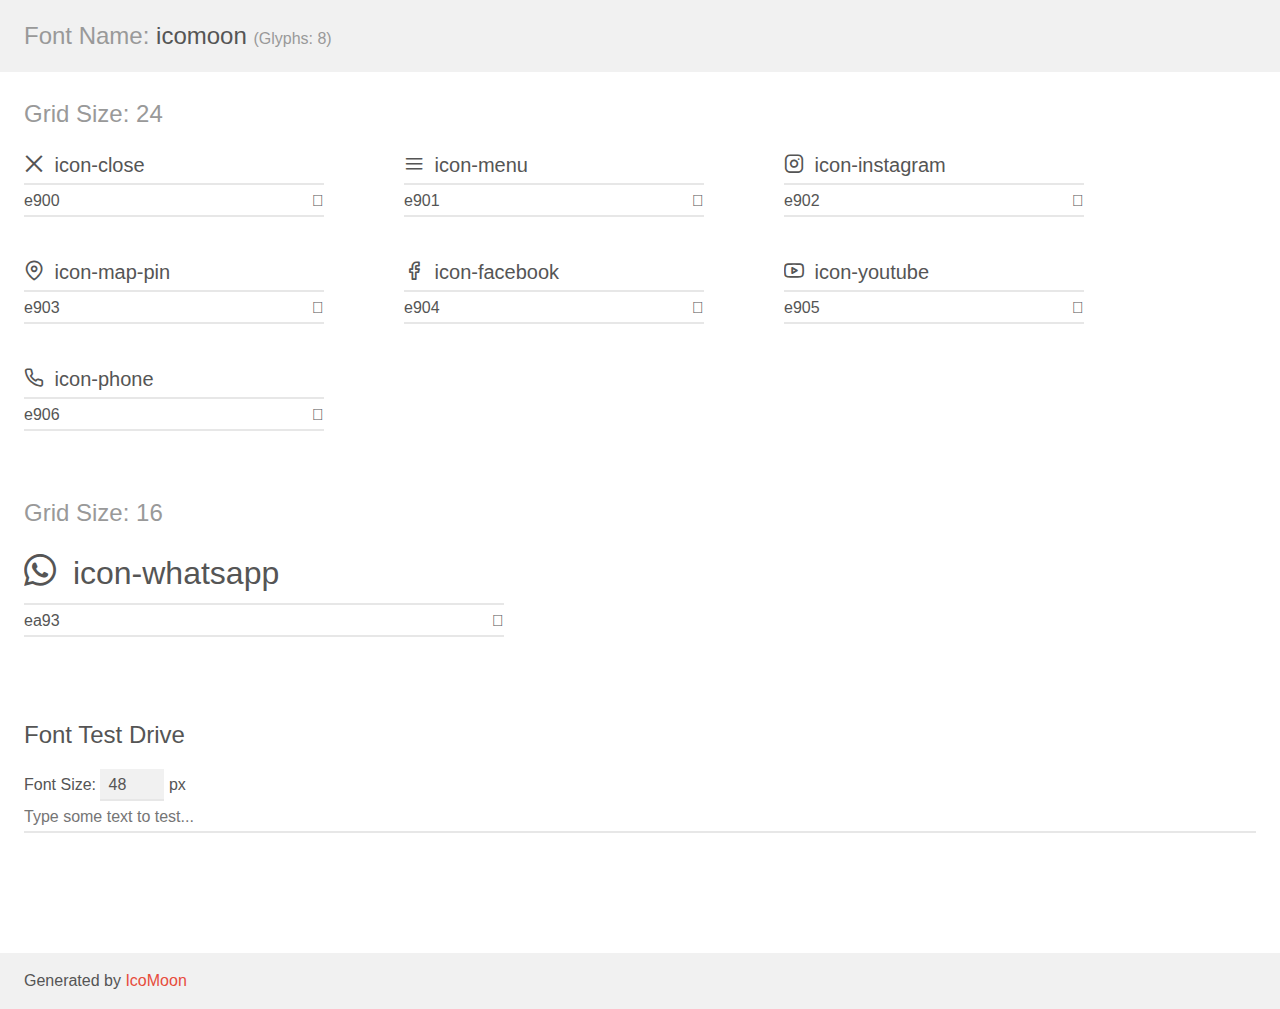
==== assets/icons/demo.html @ 8f3da3d9 "0" ====
<!doctype html>
<html>
<head>
    <meta charset="utf-8">
    <title>IcoMoon Demo</title>
    <meta name="description" content="An Icon Font Generated By IcoMoon.io">
    <meta name="viewport" content="width=device-width, initial-scale=1">
    <link rel="stylesheet" href="demo-files/demo.css">
    <link rel="stylesheet" href="style.css"></head>
<body>
    <div class="bgc1 clearfix">
        <h1 class="mhmm mvm"><span class="fgc1">Font Name:</span> icomoon <small class="fgc1">(Glyphs:&nbsp;8)</small></h1>
    </div>
    <div class="clearfix mhl ptl">
        <h1 class="mvm mtn fgc1">Grid Size: 24</h1>
        <div class="glyph fs1">
            <div class="clearfix bshadow0 pbs">
                <span class="icon-close"></span>
                <span class="mls"> icon-close</span>
            </div>
            <fieldset class="fs0 size1of1 clearfix hidden-false">
                <input type="text" readonly value="e900" class="unit size1of2" />
                <input type="text" maxlength="1" readonly value="&#xe900;" class="unitRight size1of2 talign-right" />
            </fieldset>
            <div class="fs0 bshadow0 clearfix hidden-true">
                <span class="unit pvs fgc1">liga: </span>
                <input type="text" readonly value="" class="liga unitRight" />
            </div>
        </div>
        <div class="glyph fs1">
            <div class="clearfix bshadow0 pbs">
                <span class="icon-menu"></span>
                <span class="mls"> icon-menu</span>
            </div>
            <fieldset class="fs0 size1of1 clearfix hidden-false">
                <input type="text" readonly value="e901" class="unit size1of2" />
                <input type="text" maxlength="1" readonly value="&#xe901;" class="unitRight size1of2 talign-right" />
            </fieldset>
            <div class="fs0 bshadow0 clearfix hidden-true">
                <span class="unit pvs fgc1">liga: </span>
                <input type="text" readonly value="" class="liga unitRight" />
            </div>
        </div>
        <div class="glyph fs1">
            <div class="clearfix bshadow0 pbs">
                <span class="icon-instagram"></span>
                <span class="mls"> icon-instagram</span>
            </div>
            <fieldset class="fs0 size1of1 clearfix hidden-false">
                <input type="text" readonly value="e902" class="unit size1of2" />
                <input type="text" maxlength="1" readonly value="&#xe902;" class="unitRight size1of2 talign-right" />
            </fieldset>
            <div class="fs0 bshadow0 clearfix hidden-true">
                <span class="unit pvs fgc1">liga: </span>
                <input type="text" readonly value="" class="liga unitRight" />
            </div>
        </div>
        <div class="glyph fs1">
            <div class="clearfix bshadow0 pbs">
                <span class="icon-map-pin"></span>
                <span class="mls"> icon-map-pin</span>
            </div>
            <fieldset class="fs0 size1of1 clearfix hidden-false">
                <input type="text" readonly value="e903" class="unit size1of2" />
                <input type="text" maxlength="1" readonly value="&#xe903;" class="unitRight size1of2 talign-right" />
            </fieldset>
            <div class="fs0 bshadow0 clearfix hidden-true">
                <span class="unit pvs fgc1">liga: </span>
                <input type="text" readonly value="" class="liga unitRight" />
            </div>
        </div>
        <div class="glyph fs1">
            <div class="clearfix bshadow0 pbs">
                <span class="icon-facebook"></span>
                <span class="mls"> icon-facebook</span>
            </div>
            <fieldset class="fs0 size1of1 clearfix hidden-false">
                <input type="text" readonly value="e904" class="unit size1of2" />
                <input type="text" maxlength="1" readonly value="&#xe904;" class="unitRight size1of2 talign-right" />
            </fieldset>
            <div class="fs0 bshadow0 clearfix hidden-true">
                <span class="unit pvs fgc1">liga: </span>
                <input type="text" readonly value="" class="liga unitRight" />
            </div>
        </div>
        <div class="glyph fs1">
            <div class="clearfix bshadow0 pbs">
                <span class="icon-youtube"></span>
                <span class="mls"> icon-youtube</span>
            </div>
            <fieldset class="fs0 size1of1 clearfix hidden-false">
                <input type="text" readonly value="e905" class="unit size1of2" />
                <input type="text" maxlength="1" readonly value="&#xe905;" class="unitRight size1of2 talign-right" />
            </fieldset>
            <div class="fs0 bshadow0 clearfix hidden-true">
                <span class="unit pvs fgc1">liga: </span>
                <input type="text" readonly value="" class="liga unitRight" />
            </div>
        </div>
        <div class="glyph fs1">
            <div class="clearfix bshadow0 pbs">
                <span class="icon-phone"></span>
                <span class="mls"> icon-phone</span>
            </div>
            <fieldset class="fs0 size1of1 clearfix hidden-false">
                <input type="text" readonly value="e906" class="unit size1of2" />
                <input type="text" maxlength="1" readonly value="&#xe906;" class="unitRight size1of2 talign-right" />
            </fieldset>
            <div class="fs0 bshadow0 clearfix hidden-true">
                <span class="unit pvs fgc1">liga: </span>
                <input type="text" readonly value="" class="liga unitRight" />
            </div>
        </div>
    </div>
    <div class="clearfix mhl ptl">
        <h1 class="mvm mtn fgc1">Grid Size: 16</h1>
        <div class="glyph fs2">
            <div class="clearfix bshadow0 pbs">
                <span class="icon-whatsapp"></span>
                <span class="mls"> icon-whatsapp</span>
            </div>
            <fieldset class="fs0 size1of1 clearfix hidden-false">
                <input type="text" readonly value="ea93" class="unit size1of2" />
                <input type="text" maxlength="1" readonly value="&#xea93;" class="unitRight size1of2 talign-right" />
            </fieldset>
            <div class="fs0 bshadow0 clearfix hidden-true">
                <span class="unit pvs fgc1">liga: </span>
                <input type="text" readonly value="whatsapp, brand13" class="liga unitRight" />
            </div>
        </div>
    </div>

    <!--[if gt IE 8]><!-->
    <div class="mhl clearfix mbl">
        <h1>Font Test Drive</h1>
        <label>
            Font Size: <input id="fontSize" type="number" class="textbox0 mbm"
            min="8" value="48" />
            px
        </label>
        <input id="testText" type="text" class="phl size1of1 mvl"
        placeholder="Type some text to test..." value=""/>
        <div id="testDrive" class="icon-" style="font-family: icomoon">&nbsp;
        </div>
    </div>
    <!--<![endif]-->
    <div class="bgc1 clearfix">
        <p class="mhl">Generated by <a href="https://icomoon.io/app">IcoMoon</a></p>
    </div>

    <script src="demo-files/demo.js"></script>
</body>
</html>
---- assets/icons/demo-files/demo.css ----
body {
  padding: 0;
  margin: 0;
  font-family: sans-serif;
  font-size: 1em;
  line-height: 1.5;
  color: #555;
  background: #fff;
}
h1 {
  font-size: 1.5em;
  font-weight: normal;
}
small {
  font-size: .66666667em;
}
a {
  color: #e74c3c;
  text-decoration: none;
}
a:hover, a:focus {
  box-shadow: 0 1px #e74c3c;
}
.bshadow0, input {
  box-shadow: inset 0 -2px #e7e7e7;
}
input:hover {
  box-shadow: inset 0 -2px #ccc;
}
input, fieldset {
  font-family: sans-serif;
  font-size: 1em;
  margin: 0;
  padding: 0;
  border: 0;
}
input {
  color: inherit;
  line-height: 1.5;
  height: 1.5em;
  padding: .25em 0;
}
input:focus {
  outline: none;
  box-shadow: inset 0 -2px #449fdb;
}
.glyph {
  font-size: 16px;
  width: 15em;
  padding-bottom: 1em;
  margin-right: 4em;
  margin-bottom: 1em;
  float: left;
  overflow: hidden;
}
.liga {
  width: 80%;
  width: calc(100% - 2.5em);
}
.talign-right {
  text-align: right;
}
.talign-center {
  text-align: center;
}
.bgc1 {
  background: #f1f1f1;
}
.fgc1 {
  color: #999;
}
.fgc0 {
  color: #000;
}
p {
  margin-top: 1em;
  margin-bottom: 1em;
}
.mvm {
  margin-top: .75em;
  margin-bottom: .75em;
}
.mtn {
  margin-top: 0;
}
.mtl, .mal {
  margin-top: 1.5em;
}
.mbl, .mal {
  margin-bottom: 1.5em;
}
.mal, .mhl {
  margin-left: 1.5em;
  margin-right: 1.5em;
}
.mhmm {
  margin-left: 1em;
  margin-right: 1em;
}
.mls {
  margin-left: .25em;
}
.ptl {
  padding-top: 1.5em;
}
.pbs, .pvs {
  padding-bottom: .25em;
}
.pvs, .pts {
  padding-top: .25em;
}
.unit {
  float: left;
}
.unitRight {
  float: right;
}
.size1of2 {
  width: 50%;
}
.size1of1 {
  width: 100%;
}
.clearfix:before, .clearfix:after {
  content: " ";
  display: table;
}
.clearfix:after {
  clear: both;
}
.hidden-true {
  display: none;
}
.textbox0 {
  width: 3em;
  background: #f1f1f1;
  padding: .25em .5em;
  line-height: 1.5;
  height: 1.5em;
}
#testDrive {
  display: block;
  padding-top: 24px;
  line-height: 1.5;
}
.fs0 {
  font-size: 16px;
}
.fs1 {
  font-size: 20px;
}
.fs2 {
  font-size: 32px;
}
---- assets/icons/style.css ----
@font-face {
  font-family: 'icomoon';
  src:  url('fonts/icomoon.eot?rz3uo7');
  src:  url('fonts/icomoon.eot?rz3uo7#iefix') format('embedded-opentype'),
    url('fonts/icomoon.ttf?rz3uo7') format('truetype'),
    url('fonts/icomoon.woff?rz3uo7') format('woff'),
    url('fonts/icomoon.svg?rz3uo7#icomoon') format('svg');
  font-weight: normal;
  font-style: normal;
  font-display: block;
}

[class^="icon-"], [class*=" icon-"] {
  /* use !important to prevent issues with browser extensions that change fonts */
  font-family: 'icomoon' !important;
  speak: never;
  font-style: normal;
  font-weight: normal;
  font-variant: normal;
  text-transform: none;
  line-height: 1;

  /* Better Font Rendering =========== */
  -webkit-font-smoothing: antialiased;
  -moz-osx-font-smoothing: grayscale;
}

.icon-close:before {
  content: "\e900";
}
.icon-menu:before {
  content: "\e901";
}
.icon-instagram:before {
  content: "\e902";
}
.icon-map-pin:before {
  content: "\e903";
}
.icon-facebook:before {
  content: "\e904";
}
.icon-youtube:before {
  content: "\e905";
}
.icon-phone:before {
  content: "\e906";
}
.icon-whatsapp:before {
  content: "\ea93";
}
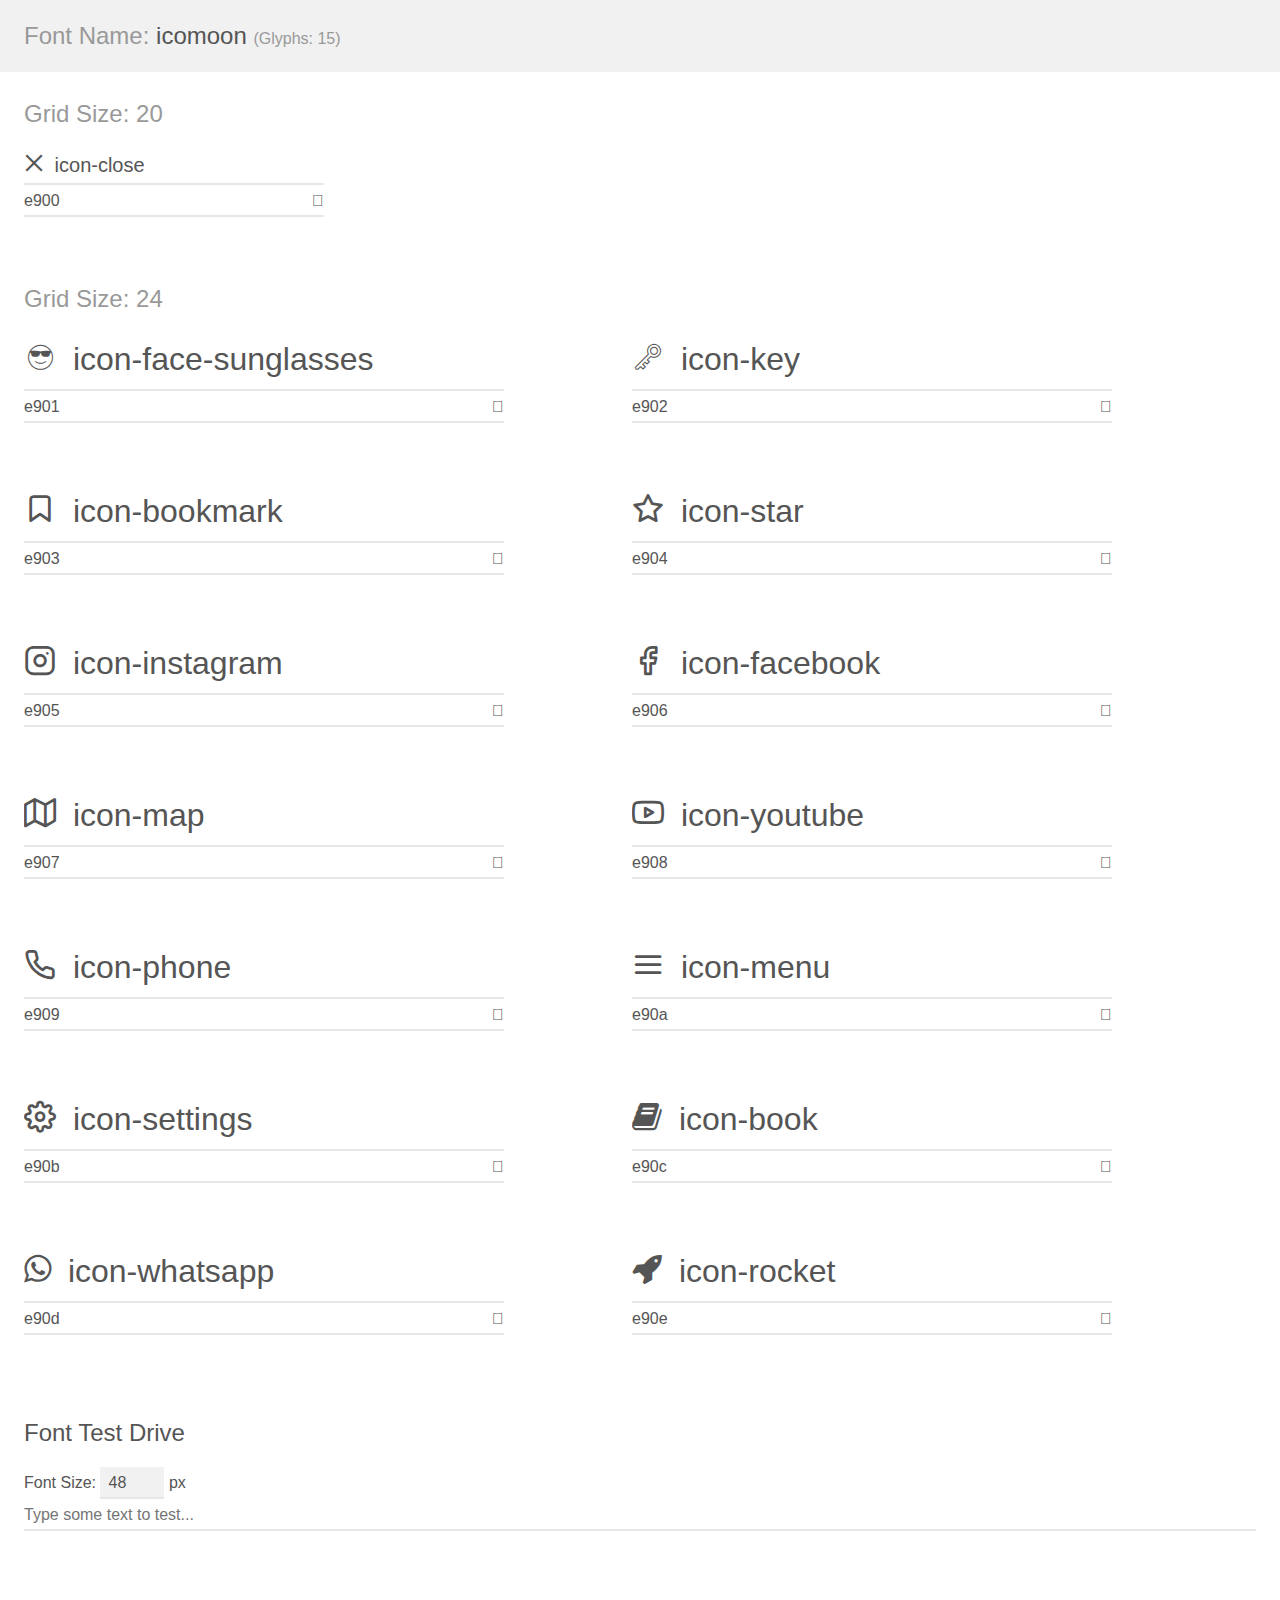
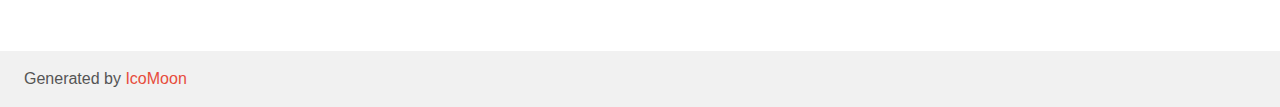
==== commit a54b61f7: "aula 3" ====
--- a/assets/icons/demo.html
+++ b/assets/icons/demo.html
@@ -9,123 +9,221 @@
     <link rel="stylesheet" href="style.css"></head>
 <body>
     <div class="bgc1 clearfix">
-        <h1 class="mhmm mvm"><span class="fgc1">Font Name:</span> icomoon <small class="fgc1">(Glyphs:&nbsp;8)</small></h1>
+        <h1 class="mhmm mvm"><span class="fgc1">Font Name:</span> icomoon <small class="fgc1">(Glyphs:&nbsp;15)</small></h1>
+    </div>
+    <div class="clearfix mhl ptl">
+        <h1 class="mvm mtn fgc1">Grid Size: 20</h1>
+        <div class="glyph fs1">
+            <div class="clearfix bshadow0 pbs">
+                <span class="icon-close"></span>
+                <span class="mls"> icon-close</span>
+            </div>
+            <fieldset class="fs0 size1of1 clearfix hidden-false">
+                <input type="text" readonly value="e900" class="unit size1of2" />
+                <input type="text" maxlength="1" readonly value="&#xe900;" class="unitRight size1of2 talign-right" />
+            </fieldset>
+            <div class="fs0 bshadow0 clearfix hidden-true">
+                <span class="unit pvs fgc1">liga: </span>
+                <input type="text" readonly value="" class="liga unitRight" />
+            </div>
+        </div>
     </div>
     <div class="clearfix mhl ptl">
         <h1 class="mvm mtn fgc1">Grid Size: 24</h1>
-        <div class="glyph fs1">
-            <div class="clearfix bshadow0 pbs">
-                <span class="icon-close"></span>
-                <span class="mls"> icon-close</span>
-            </div>
-            <fieldset class="fs0 size1of1 clearfix hidden-false">
-                <input type="text" readonly value="e900" class="unit size1of2" />
-                <input type="text" maxlength="1" readonly value="&#xe900;" class="unitRight size1of2 talign-right" />
-            </fieldset>
-            <div class="fs0 bshadow0 clearfix hidden-true">
-                <span class="unit pvs fgc1">liga: </span>
-                <input type="text" readonly value="" class="liga unitRight" />
-            </div>
-        </div>
-        <div class="glyph fs1">
+        <div class="glyph fs2">
+            <div class="clearfix bshadow0 pbs">
+                <span class="icon-face-sunglasses"></span>
+                <span class="mls"> icon-face-sunglasses</span>
+            </div>
+            <fieldset class="fs0 size1of1 clearfix hidden-false">
+                <input type="text" readonly value="e901" class="unit size1of2" />
+                <input type="text" maxlength="1" readonly value="&#xe901;" class="unitRight size1of2 talign-right" />
+            </fieldset>
+            <div class="fs0 bshadow0 clearfix hidden-true">
+                <span class="unit pvs fgc1">liga: </span>
+                <input type="text" readonly value="" class="liga unitRight" />
+            </div>
+        </div>
+        <div class="glyph fs2">
+            <div class="clearfix bshadow0 pbs">
+                <span class="icon-key"></span>
+                <span class="mls"> icon-key</span>
+            </div>
+            <fieldset class="fs0 size1of1 clearfix hidden-false">
+                <input type="text" readonly value="e902" class="unit size1of2" />
+                <input type="text" maxlength="1" readonly value="&#xe902;" class="unitRight size1of2 talign-right" />
+            </fieldset>
+            <div class="fs0 bshadow0 clearfix hidden-true">
+                <span class="unit pvs fgc1">liga: </span>
+                <input type="text" readonly value="" class="liga unitRight" />
+            </div>
+        </div>
+        <div class="glyph fs2">
+            <div class="clearfix bshadow0 pbs">
+                <span class="icon-bookmark"></span>
+                <span class="mls"> icon-bookmark</span>
+            </div>
+            <fieldset class="fs0 size1of1 clearfix hidden-false">
+                <input type="text" readonly value="e903" class="unit size1of2" />
+                <input type="text" maxlength="1" readonly value="&#xe903;" class="unitRight size1of2 talign-right" />
+            </fieldset>
+            <div class="fs0 bshadow0 clearfix hidden-true">
+                <span class="unit pvs fgc1">liga: </span>
+                <input type="text" readonly value="" class="liga unitRight" />
+            </div>
+        </div>
+        <div class="glyph fs2">
+            <div class="clearfix bshadow0 pbs">
+                <span class="icon-star"></span>
+                <span class="mls"> icon-star</span>
+            </div>
+            <fieldset class="fs0 size1of1 clearfix hidden-false">
+                <input type="text" readonly value="e904" class="unit size1of2" />
+                <input type="text" maxlength="1" readonly value="&#xe904;" class="unitRight size1of2 talign-right" />
+            </fieldset>
+            <div class="fs0 bshadow0 clearfix hidden-true">
+                <span class="unit pvs fgc1">liga: </span>
+                <input type="text" readonly value="" class="liga unitRight" />
+            </div>
+        </div>
+        <div class="glyph fs2">
+            <div class="clearfix bshadow0 pbs">
+                <span class="icon-instagram"></span>
+                <span class="mls"> icon-instagram</span>
+            </div>
+            <fieldset class="fs0 size1of1 clearfix hidden-false">
+                <input type="text" readonly value="e905" class="unit size1of2" />
+                <input type="text" maxlength="1" readonly value="&#xe905;" class="unitRight size1of2 talign-right" />
+            </fieldset>
+            <div class="fs0 bshadow0 clearfix hidden-true">
+                <span class="unit pvs fgc1">liga: </span>
+                <input type="text" readonly value="" class="liga unitRight" />
+            </div>
+        </div>
+        <div class="glyph fs2">
+            <div class="clearfix bshadow0 pbs">
+                <span class="icon-facebook"></span>
+                <span class="mls"> icon-facebook</span>
+            </div>
+            <fieldset class="fs0 size1of1 clearfix hidden-false">
+                <input type="text" readonly value="e906" class="unit size1of2" />
+                <input type="text" maxlength="1" readonly value="&#xe906;" class="unitRight size1of2 talign-right" />
+            </fieldset>
+            <div class="fs0 bshadow0 clearfix hidden-true">
+                <span class="unit pvs fgc1">liga: </span>
+                <input type="text" readonly value="" class="liga unitRight" />
+            </div>
+        </div>
+        <div class="glyph fs2">
+            <div class="clearfix bshadow0 pbs">
+                <span class="icon-map"></span>
+                <span class="mls"> icon-map</span>
+            </div>
+            <fieldset class="fs0 size1of1 clearfix hidden-false">
+                <input type="text" readonly value="e907" class="unit size1of2" />
+                <input type="text" maxlength="1" readonly value="&#xe907;" class="unitRight size1of2 talign-right" />
+            </fieldset>
+            <div class="fs0 bshadow0 clearfix hidden-true">
+                <span class="unit pvs fgc1">liga: </span>
+                <input type="text" readonly value="" class="liga unitRight" />
+            </div>
+        </div>
+        <div class="glyph fs2">
+            <div class="clearfix bshadow0 pbs">
+                <span class="icon-youtube"></span>
+                <span class="mls"> icon-youtube</span>
+            </div>
+            <fieldset class="fs0 size1of1 clearfix hidden-false">
+                <input type="text" readonly value="e908" class="unit size1of2" />
+                <input type="text" maxlength="1" readonly value="&#xe908;" class="unitRight size1of2 talign-right" />
+            </fieldset>
+            <div class="fs0 bshadow0 clearfix hidden-true">
+                <span class="unit pvs fgc1">liga: </span>
+                <input type="text" readonly value="" class="liga unitRight" />
+            </div>
+        </div>
+        <div class="glyph fs2">
+            <div class="clearfix bshadow0 pbs">
+                <span class="icon-phone"></span>
+                <span class="mls"> icon-phone</span>
+            </div>
+            <fieldset class="fs0 size1of1 clearfix hidden-false">
+                <input type="text" readonly value="e909" class="unit size1of2" />
+                <input type="text" maxlength="1" readonly value="&#xe909;" class="unitRight size1of2 talign-right" />
+            </fieldset>
+            <div class="fs0 bshadow0 clearfix hidden-true">
+                <span class="unit pvs fgc1">liga: </span>
+                <input type="text" readonly value="" class="liga unitRight" />
+            </div>
+        </div>
+        <div class="glyph fs2">
             <div class="clearfix bshadow0 pbs">
                 <span class="icon-menu"></span>
                 <span class="mls"> icon-menu</span>
             </div>
             <fieldset class="fs0 size1of1 clearfix hidden-false">
-                <input type="text" readonly value="e901" class="unit size1of2" />
-                <input type="text" maxlength="1" readonly value="&#xe901;" class="unitRight size1of2 talign-right" />
-            </fieldset>
-            <div class="fs0 bshadow0 clearfix hidden-true">
-                <span class="unit pvs fgc1">liga: </span>
-                <input type="text" readonly value="" class="liga unitRight" />
-            </div>
-        </div>
-        <div class="glyph fs1">
-            <div class="clearfix bshadow0 pbs">
-                <span class="icon-instagram"></span>
-                <span class="mls"> icon-instagram</span>
-            </div>
-            <fieldset class="fs0 size1of1 clearfix hidden-false">
-                <input type="text" readonly value="e902" class="unit size1of2" />
-                <input type="text" maxlength="1" readonly value="&#xe902;" class="unitRight size1of2 talign-right" />
-            </fieldset>
-            <div class="fs0 bshadow0 clearfix hidden-true">
-                <span class="unit pvs fgc1">liga: </span>
-                <input type="text" readonly value="" class="liga unitRight" />
-            </div>
-        </div>
-        <div class="glyph fs1">
-            <div class="clearfix bshadow0 pbs">
-                <span class="icon-map-pin"></span>
-                <span class="mls"> icon-map-pin</span>
-            </div>
-            <fieldset class="fs0 size1of1 clearfix hidden-false">
-                <input type="text" readonly value="e903" class="unit size1of2" />
-                <input type="text" maxlength="1" readonly value="&#xe903;" class="unitRight size1of2 talign-right" />
-            </fieldset>
-            <div class="fs0 bshadow0 clearfix hidden-true">
-                <span class="unit pvs fgc1">liga: </span>
-                <input type="text" readonly value="" class="liga unitRight" />
-            </div>
-        </div>
-        <div class="glyph fs1">
-            <div class="clearfix bshadow0 pbs">
-                <span class="icon-facebook"></span>
-                <span class="mls"> icon-facebook</span>
-            </div>
-            <fieldset class="fs0 size1of1 clearfix hidden-false">
-                <input type="text" readonly value="e904" class="unit size1of2" />
-                <input type="text" maxlength="1" readonly value="&#xe904;" class="unitRight size1of2 talign-right" />
-            </fieldset>
-            <div class="fs0 bshadow0 clearfix hidden-true">
-                <span class="unit pvs fgc1">liga: </span>
-                <input type="text" readonly value="" class="liga unitRight" />
-            </div>
-        </div>
-        <div class="glyph fs1">
-            <div class="clearfix bshadow0 pbs">
-                <span class="icon-youtube"></span>
-                <span class="mls"> icon-youtube</span>
-            </div>
-            <fieldset class="fs0 size1of1 clearfix hidden-false">
-                <input type="text" readonly value="e905" class="unit size1of2" />
-                <input type="text" maxlength="1" readonly value="&#xe905;" class="unitRight size1of2 talign-right" />
-            </fieldset>
-            <div class="fs0 bshadow0 clearfix hidden-true">
-                <span class="unit pvs fgc1">liga: </span>
-                <input type="text" readonly value="" class="liga unitRight" />
-            </div>
-        </div>
-        <div class="glyph fs1">
-            <div class="clearfix bshadow0 pbs">
-                <span class="icon-phone"></span>
-                <span class="mls"> icon-phone</span>
-            </div>
-            <fieldset class="fs0 size1of1 clearfix hidden-false">
-                <input type="text" readonly value="e906" class="unit size1of2" />
-                <input type="text" maxlength="1" readonly value="&#xe906;" class="unitRight size1of2 talign-right" />
-            </fieldset>
-            <div class="fs0 bshadow0 clearfix hidden-true">
-                <span class="unit pvs fgc1">liga: </span>
-                <input type="text" readonly value="" class="liga unitRight" />
-            </div>
-        </div>
-    </div>
-    <div class="clearfix mhl ptl">
-        <h1 class="mvm mtn fgc1">Grid Size: 16</h1>
+                <input type="text" readonly value="e90a" class="unit size1of2" />
+                <input type="text" maxlength="1" readonly value="&#xe90a;" class="unitRight size1of2 talign-right" />
+            </fieldset>
+            <div class="fs0 bshadow0 clearfix hidden-true">
+                <span class="unit pvs fgc1">liga: </span>
+                <input type="text" readonly value="" class="liga unitRight" />
+            </div>
+        </div>
+        <div class="glyph fs2">
+            <div class="clearfix bshadow0 pbs">
+                <span class="icon-settings"></span>
+                <span class="mls"> icon-settings</span>
+            </div>
+            <fieldset class="fs0 size1of1 clearfix hidden-false">
+                <input type="text" readonly value="e90b" class="unit size1of2" />
+                <input type="text" maxlength="1" readonly value="&#xe90b;" class="unitRight size1of2 talign-right" />
+            </fieldset>
+            <div class="fs0 bshadow0 clearfix hidden-true">
+                <span class="unit pvs fgc1">liga: </span>
+                <input type="text" readonly value="" class="liga unitRight" />
+            </div>
+        </div>
+        <div class="glyph fs2">
+            <div class="clearfix bshadow0 pbs">
+                <span class="icon-book"></span>
+                <span class="mls"> icon-book</span>
+            </div>
+            <fieldset class="fs0 size1of1 clearfix hidden-false">
+                <input type="text" readonly value="e90c" class="unit size1of2" />
+                <input type="text" maxlength="1" readonly value="&#xe90c;" class="unitRight size1of2 talign-right" />
+            </fieldset>
+            <div class="fs0 bshadow0 clearfix hidden-true">
+                <span class="unit pvs fgc1">liga: </span>
+                <input type="text" readonly value="" class="liga unitRight" />
+            </div>
+        </div>
         <div class="glyph fs2">
             <div class="clearfix bshadow0 pbs">
                 <span class="icon-whatsapp"></span>
                 <span class="mls"> icon-whatsapp</span>
             </div>
             <fieldset class="fs0 size1of1 clearfix hidden-false">
-                <input type="text" readonly value="ea93" class="unit size1of2" />
-                <input type="text" maxlength="1" readonly value="&#xea93;" class="unitRight size1of2 talign-right" />
-            </fieldset>
-            <div class="fs0 bshadow0 clearfix hidden-true">
-                <span class="unit pvs fgc1">liga: </span>
-                <input type="text" readonly value="whatsapp, brand13" class="liga unitRight" />
+                <input type="text" readonly value="e90d" class="unit size1of2" />
+                <input type="text" maxlength="1" readonly value="&#xe90d;" class="unitRight size1of2 talign-right" />
+            </fieldset>
+            <div class="fs0 bshadow0 clearfix hidden-true">
+                <span class="unit pvs fgc1">liga: </span>
+                <input type="text" readonly value="" class="liga unitRight" />
+            </div>
+        </div>
+        <div class="glyph fs2">
+            <div class="clearfix bshadow0 pbs">
+                <span class="icon-rocket"></span>
+                <span class="mls"> icon-rocket</span>
+            </div>
+            <fieldset class="fs0 size1of1 clearfix hidden-false">
+                <input type="text" readonly value="e90e" class="unit size1of2" />
+                <input type="text" maxlength="1" readonly value="&#xe90e;" class="unitRight size1of2 talign-right" />
+            </fieldset>
+            <div class="fs0 bshadow0 clearfix hidden-true">
+                <span class="unit pvs fgc1">liga: </span>
+                <input type="text" readonly value="" class="liga unitRight" />
             </div>
         </div>
     </div>
--- a/assets/icons/style.css
+++ b/assets/icons/style.css
@@ -1,10 +1,10 @@
 @font-face {
   font-family: 'icomoon';
-  src:  url('fonts/icomoon.eot?rz3uo7');
-  src:  url('fonts/icomoon.eot?rz3uo7#iefix') format('embedded-opentype'),
-    url('fonts/icomoon.ttf?rz3uo7') format('truetype'),
-    url('fonts/icomoon.woff?rz3uo7') format('woff'),
-    url('fonts/icomoon.svg?rz3uo7#icomoon') format('svg');
+  src:  url('fonts/icomoon.eot?9n5qmr');
+  src:  url('fonts/icomoon.eot?9n5qmr#iefix') format('embedded-opentype'),
+    url('fonts/icomoon.ttf?9n5qmr') format('truetype'),
+    url('fonts/icomoon.woff?9n5qmr') format('woff'),
+    url('fonts/icomoon.svg?9n5qmr#icomoon') format('svg');
   font-weight: normal;
   font-style: normal;
   font-display: block;
@@ -28,24 +28,45 @@
 .icon-close:before {
   content: "\e900";
 }
-.icon-menu:before {
+.icon-face-sunglasses:before {
   content: "\e901";
 }
-.icon-instagram:before {
+.icon-key:before {
   content: "\e902";
 }
-.icon-map-pin:before {
+.icon-bookmark:before {
   content: "\e903";
 }
-.icon-facebook:before {
+.icon-star:before {
   content: "\e904";
 }
-.icon-youtube:before {
+.icon-instagram:before {
   content: "\e905";
 }
-.icon-phone:before {
+.icon-facebook:before {
   content: "\e906";
 }
+.icon-map:before {
+  content: "\e907";
+}
+.icon-youtube:before {
+  content: "\e908";
+}
+.icon-phone:before {
+  content: "\e909";
+}
+.icon-menu:before {
+  content: "\e90a";
+}
+.icon-settings:before {
+  content: "\e90b";
+}
+.icon-book:before {
+  content: "\e90c";
+}
 .icon-whatsapp:before {
-  content: "\ea93";
+  content: "\e90d";
 }
+.icon-rocket:before {
+  content: "\e90e";
+}
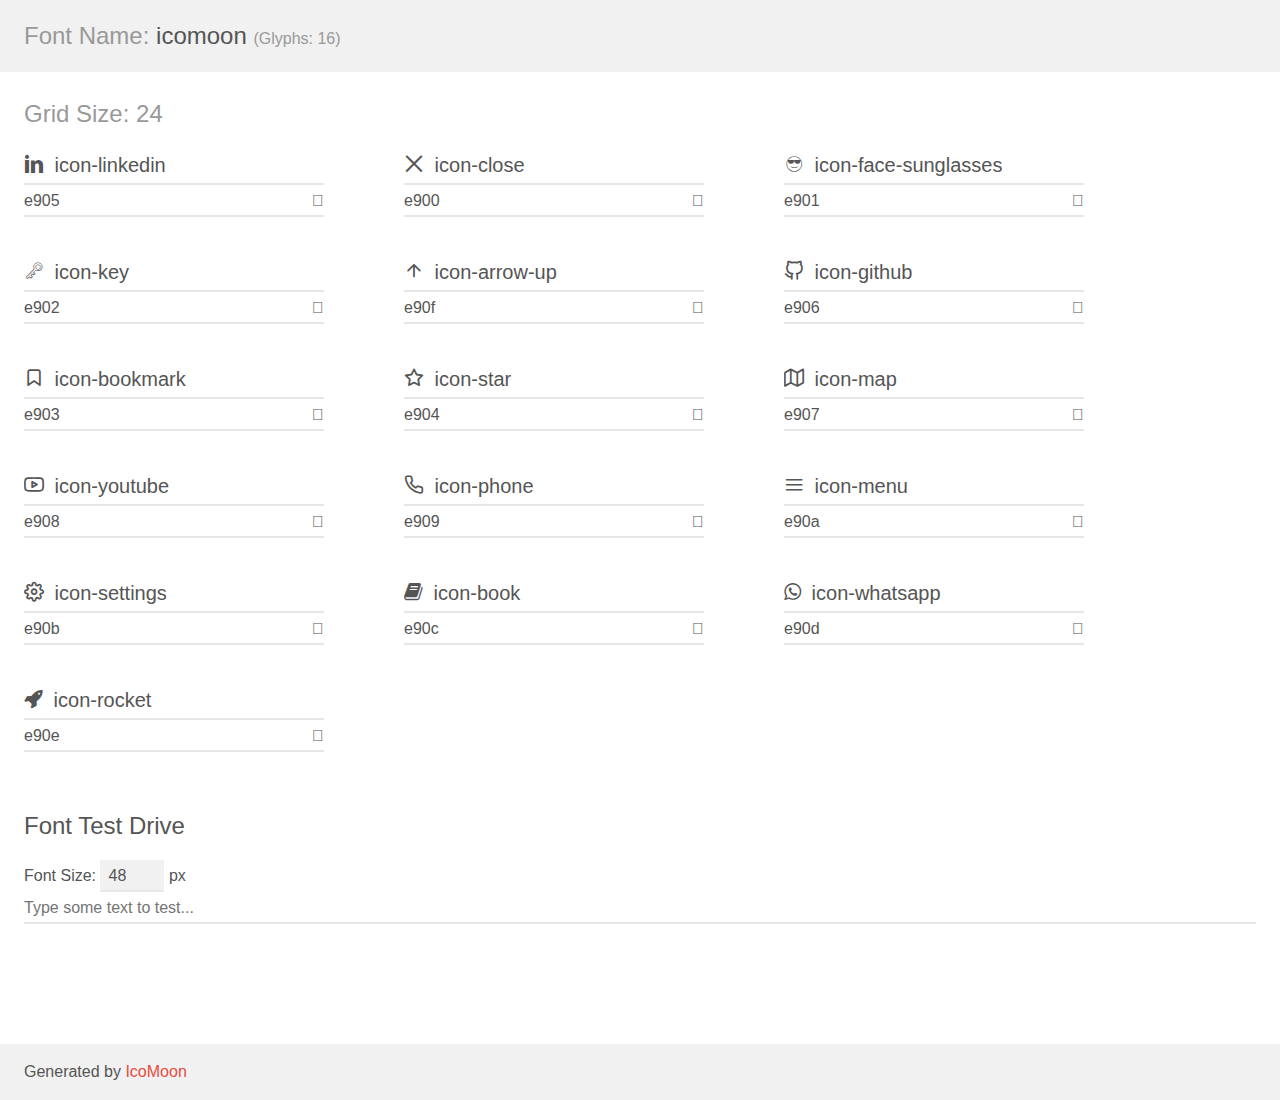
==== commit 124d0ca4: "footer" ====
--- a/assets/icons/demo.html
+++ b/assets/icons/demo.html
@@ -9,10 +9,24 @@
     <link rel="stylesheet" href="style.css"></head>
 <body>
     <div class="bgc1 clearfix">
-        <h1 class="mhmm mvm"><span class="fgc1">Font Name:</span> icomoon <small class="fgc1">(Glyphs:&nbsp;15)</small></h1>
+        <h1 class="mhmm mvm"><span class="fgc1">Font Name:</span> icomoon <small class="fgc1">(Glyphs:&nbsp;16)</small></h1>
     </div>
     <div class="clearfix mhl ptl">
-        <h1 class="mvm mtn fgc1">Grid Size: 20</h1>
+        <h1 class="mvm mtn fgc1">Grid Size: 24</h1>
+        <div class="glyph fs1">
+            <div class="clearfix bshadow0 pbs">
+                <span class="icon-linkedin"></span>
+                <span class="mls"> icon-linkedin</span>
+            </div>
+            <fieldset class="fs0 size1of1 clearfix hidden-false">
+                <input type="text" readonly value="e905" class="unit size1of2" />
+                <input type="text" maxlength="1" readonly value="&#xe905;" class="unitRight size1of2 talign-right" />
+            </fieldset>
+            <div class="fs0 bshadow0 clearfix hidden-true">
+                <span class="unit pvs fgc1">liga: </span>
+                <input type="text" readonly value="" class="liga unitRight" />
+            </div>
+        </div>
         <div class="glyph fs1">
             <div class="clearfix bshadow0 pbs">
                 <span class="icon-close"></span>
@@ -27,10 +41,7 @@
                 <input type="text" readonly value="" class="liga unitRight" />
             </div>
         </div>
-    </div>
-    <div class="clearfix mhl ptl">
-        <h1 class="mvm mtn fgc1">Grid Size: 24</h1>
-        <div class="glyph fs2">
+        <div class="glyph fs1">
             <div class="clearfix bshadow0 pbs">
                 <span class="icon-face-sunglasses"></span>
                 <span class="mls"> icon-face-sunglasses</span>
@@ -44,7 +55,7 @@
                 <input type="text" readonly value="" class="liga unitRight" />
             </div>
         </div>
-        <div class="glyph fs2">
+        <div class="glyph fs1">
             <div class="clearfix bshadow0 pbs">
                 <span class="icon-key"></span>
                 <span class="mls"> icon-key</span>
@@ -58,7 +69,35 @@
                 <input type="text" readonly value="" class="liga unitRight" />
             </div>
         </div>
-        <div class="glyph fs2">
+        <div class="glyph fs1">
+            <div class="clearfix bshadow0 pbs">
+                <span class="icon-arrow-up"></span>
+                <span class="mls"> icon-arrow-up</span>
+            </div>
+            <fieldset class="fs0 size1of1 clearfix hidden-false">
+                <input type="text" readonly value="e90f" class="unit size1of2" />
+                <input type="text" maxlength="1" readonly value="&#xe90f;" class="unitRight size1of2 talign-right" />
+            </fieldset>
+            <div class="fs0 bshadow0 clearfix hidden-true">
+                <span class="unit pvs fgc1">liga: </span>
+                <input type="text" readonly value="" class="liga unitRight" />
+            </div>
+        </div>
+        <div class="glyph fs1">
+            <div class="clearfix bshadow0 pbs">
+                <span class="icon-github"></span>
+                <span class="mls"> icon-github</span>
+            </div>
+            <fieldset class="fs0 size1of1 clearfix hidden-false">
+                <input type="text" readonly value="e906" class="unit size1of2" />
+                <input type="text" maxlength="1" readonly value="&#xe906;" class="unitRight size1of2 talign-right" />
+            </fieldset>
+            <div class="fs0 bshadow0 clearfix hidden-true">
+                <span class="unit pvs fgc1">liga: </span>
+                <input type="text" readonly value="" class="liga unitRight" />
+            </div>
+        </div>
+        <div class="glyph fs1">
             <div class="clearfix bshadow0 pbs">
                 <span class="icon-bookmark"></span>
                 <span class="mls"> icon-bookmark</span>
@@ -72,7 +111,7 @@
                 <input type="text" readonly value="" class="liga unitRight" />
             </div>
         </div>
-        <div class="glyph fs2">
+        <div class="glyph fs1">
             <div class="clearfix bshadow0 pbs">
                 <span class="icon-star"></span>
                 <span class="mls"> icon-star</span>
@@ -86,35 +125,7 @@
                 <input type="text" readonly value="" class="liga unitRight" />
             </div>
         </div>
-        <div class="glyph fs2">
-            <div class="clearfix bshadow0 pbs">
-                <span class="icon-instagram"></span>
-                <span class="mls"> icon-instagram</span>
-            </div>
-            <fieldset class="fs0 size1of1 clearfix hidden-false">
-                <input type="text" readonly value="e905" class="unit size1of2" />
-                <input type="text" maxlength="1" readonly value="&#xe905;" class="unitRight size1of2 talign-right" />
-            </fieldset>
-            <div class="fs0 bshadow0 clearfix hidden-true">
-                <span class="unit pvs fgc1">liga: </span>
-                <input type="text" readonly value="" class="liga unitRight" />
-            </div>
-        </div>
-        <div class="glyph fs2">
-            <div class="clearfix bshadow0 pbs">
-                <span class="icon-facebook"></span>
-                <span class="mls"> icon-facebook</span>
-            </div>
-            <fieldset class="fs0 size1of1 clearfix hidden-false">
-                <input type="text" readonly value="e906" class="unit size1of2" />
-                <input type="text" maxlength="1" readonly value="&#xe906;" class="unitRight size1of2 talign-right" />
-            </fieldset>
-            <div class="fs0 bshadow0 clearfix hidden-true">
-                <span class="unit pvs fgc1">liga: </span>
-                <input type="text" readonly value="" class="liga unitRight" />
-            </div>
-        </div>
-        <div class="glyph fs2">
+        <div class="glyph fs1">
             <div class="clearfix bshadow0 pbs">
                 <span class="icon-map"></span>
                 <span class="mls"> icon-map</span>
@@ -128,7 +139,7 @@
                 <input type="text" readonly value="" class="liga unitRight" />
             </div>
         </div>
-        <div class="glyph fs2">
+        <div class="glyph fs1">
             <div class="clearfix bshadow0 pbs">
                 <span class="icon-youtube"></span>
                 <span class="mls"> icon-youtube</span>
@@ -142,7 +153,7 @@
                 <input type="text" readonly value="" class="liga unitRight" />
             </div>
         </div>
-        <div class="glyph fs2">
+        <div class="glyph fs1">
             <div class="clearfix bshadow0 pbs">
                 <span class="icon-phone"></span>
                 <span class="mls"> icon-phone</span>
@@ -156,7 +167,7 @@
                 <input type="text" readonly value="" class="liga unitRight" />
             </div>
         </div>
-        <div class="glyph fs2">
+        <div class="glyph fs1">
             <div class="clearfix bshadow0 pbs">
                 <span class="icon-menu"></span>
                 <span class="mls"> icon-menu</span>
@@ -170,7 +181,7 @@
                 <input type="text" readonly value="" class="liga unitRight" />
             </div>
         </div>
-        <div class="glyph fs2">
+        <div class="glyph fs1">
             <div class="clearfix bshadow0 pbs">
                 <span class="icon-settings"></span>
                 <span class="mls"> icon-settings</span>
@@ -184,7 +195,7 @@
                 <input type="text" readonly value="" class="liga unitRight" />
             </div>
         </div>
-        <div class="glyph fs2">
+        <div class="glyph fs1">
             <div class="clearfix bshadow0 pbs">
                 <span class="icon-book"></span>
                 <span class="mls"> icon-book</span>
@@ -198,7 +209,7 @@
                 <input type="text" readonly value="" class="liga unitRight" />
             </div>
         </div>
-        <div class="glyph fs2">
+        <div class="glyph fs1">
             <div class="clearfix bshadow0 pbs">
                 <span class="icon-whatsapp"></span>
                 <span class="mls"> icon-whatsapp</span>
@@ -212,7 +223,7 @@
                 <input type="text" readonly value="" class="liga unitRight" />
             </div>
         </div>
-        <div class="glyph fs2">
+        <div class="glyph fs1">
             <div class="clearfix bshadow0 pbs">
                 <span class="icon-rocket"></span>
                 <span class="mls"> icon-rocket</span>
--- a/assets/icons/demo-files/demo.css
+++ b/assets/icons/demo-files/demo.css
@@ -149,7 +149,4 @@
 .fs1 {
   font-size: 20px;
 }
-.fs2 {
-  font-size: 32px;
-}
 
--- a/assets/icons/style.css
+++ b/assets/icons/style.css
@@ -1,10 +1,10 @@
 @font-face {
   font-family: 'icomoon';
-  src:  url('fonts/icomoon.eot?9n5qmr');
-  src:  url('fonts/icomoon.eot?9n5qmr#iefix') format('embedded-opentype'),
-    url('fonts/icomoon.ttf?9n5qmr') format('truetype'),
-    url('fonts/icomoon.woff?9n5qmr') format('woff'),
-    url('fonts/icomoon.svg?9n5qmr#icomoon') format('svg');
+  src:  url('fonts/icomoon.eot?dbrzvm');
+  src:  url('fonts/icomoon.eot?dbrzvm#iefix') format('embedded-opentype'),
+    url('fonts/icomoon.ttf?dbrzvm') format('truetype'),
+    url('fonts/icomoon.woff?dbrzvm') format('woff'),
+    url('fonts/icomoon.svg?dbrzvm#icomoon') format('svg');
   font-weight: normal;
   font-style: normal;
   font-display: block;
@@ -25,6 +25,9 @@
   -moz-osx-font-smoothing: grayscale;
 }
 
+.icon-linkedin:before {
+  content: "\e905";
+}
 .icon-close:before {
   content: "\e900";
 }
@@ -34,17 +37,17 @@
 .icon-key:before {
   content: "\e902";
 }
+.icon-arrow-up:before {
+  content: "\e90f";
+}
+.icon-github:before {
+  content: "\e906";
+}
 .icon-bookmark:before {
   content: "\e903";
 }
 .icon-star:before {
   content: "\e904";
-}
-.icon-instagram:before {
-  content: "\e905";
-}
-.icon-facebook:before {
-  content: "\e906";
 }
 .icon-map:before {
   content: "\e907";
